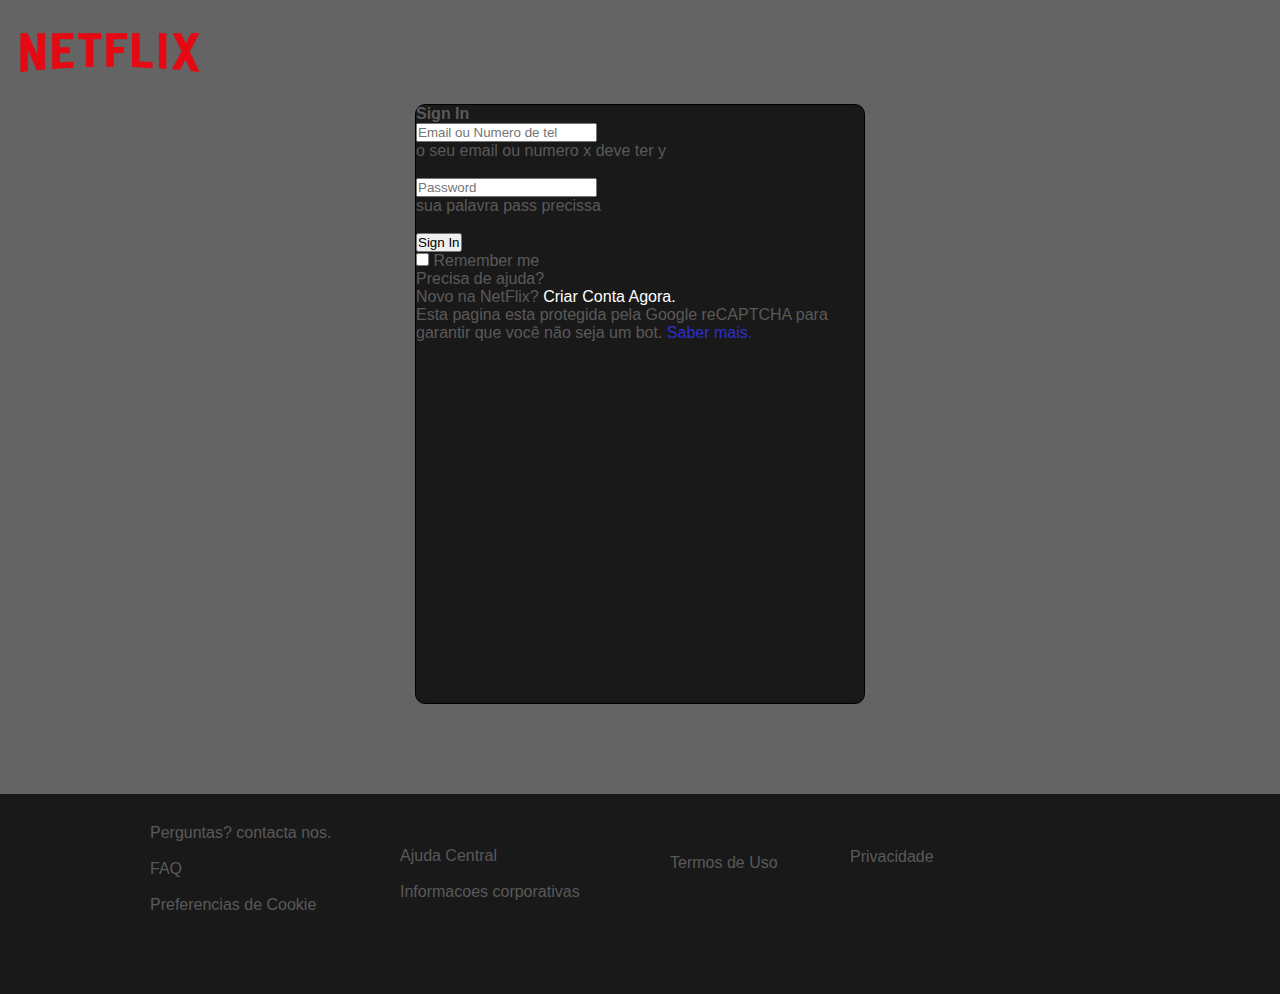
==== NetFlix/index.html @ d385528c "NetFlix project" ====
<!DOCTYPE html>
<html lang="en">

<head>
    <meta charset="UTF-8">
    <meta name="viewport" content="width=device-width, initial-scale=1.0">
    <title>NetFlix</title>

    <link rel="stylesheet" href="./assets/css/style.css">
</head>

<body>
    <nav class="logo-link">
        <a href="#" target="_self">
            <img class="img" src="./assets/img/logo.png" alt="NetFlix">
        </a>
    </nav>
    <div class="background">
        <div class="sign-in">
            <section>
                <p class="signIN" ><strong>Sign In</strong></p>
                <form action="#" method="get" target="_blank" autocomplete="off">
                    <p>
                        <input type="text"  autocomplete="email" spellcheck="false" placeholder="Email ou Numero de tel">
                    <p>o seu email ou numero x deve ter y </p>
                    <br>

                    <input type="password" id="senha" name="senha" placeholder="Password" required>
                    <p>sua palavra pass precissa </p>

                    <br>
                </form>
                <p>
                    <button type="submit"> Sign In </button>
                </p>

                <p>
                    <input type="checkbox" id="Remember" name="Remember" value="sim">
                    <label for="Remember"> Remember me</label>
                </p>

                <a class="um" href="#" target="_self">Precisa de ajuda?</a>

                <p>Novo na NetFlix? <a class="dois" href="#">Criar Conta Agora.</a></p>

                <p>Esta pagina esta protegida pela Google reCAPTCHA para garantir que você não seja um bot.
                    <a class="tres" href="#">Saber mais.</a></p>
            </section>
        </div>

        <div class="contacts">

            <p><a href="#">Perguntas? contacta nos.</a></p>
            <div class="um">
                <br>
                <p><a href="#"> FAQ</a></p>
                <br>
                <p><a href="#"> Preferencias de Cookie</a></p>
            </div>

            <div class="dois">
                <br>
                <p><a href="#"> Ajuda Central</a></p>
                <br>
                <p><a href="#"> Informacoes corporativas</a></p>
            </div>

            <div class="tres">
                <br>
                <p><a href="#"> Termos de Uso</a></p>
            </div>

            <div class="quatro">
                <br>
                <p><a href="#"> Privacidade</a></p>
            </div>
        </div>
    </div>

</body>

</html>
---- NetFlix/assets/css/style.css ----
* {
    margin: 0;
    padding: 0;
    box-sizing: border-box;
    letter-spacing: 0 !important;
}

html,
body {
    -webkit-font-smoothing: antialiased;
    -moz-osx-font-smoothing: grayscale;
    direction: ltr;
    font-family: Netflix Sans, Helvetica Neue, Segoe UI, Roboto, Ubuntu, sans-serif;
    font-size: 16px;
    background-color: rgb(250, 250, 250);
}

section {
    color: rgb(90, 89, 89);
}

body {
    background-image: url(https://assets.nflxext.com/ffe/siteui/vlv3/dc1cf82d-97c9-409f-b7c8-6ac1718946d6/ec4afc4c-3511-4f56-bfed-f51273e4f398/AO-en-20230911-popsignuptwoweeks-perspective_alpha_website_large.jpg);
    background-size: cover;
}

nav {
    background-color: rgba(0, 0, 0, 0.600);
}

.img {
    width: 220px;
    height: 100px;
}

@media only screen and (min-width: 740px) {
    nav {
        background-color: rgba(0, 0, 0, 0.600);
    }
}

.background {
    background-color: rgba(0, 0, 0, 0.600);
    display: flex;
    flex-direction: column;
    justify-content: center;
    align-items: center;
    gap: 90px;
}

@media only screen and (min-width: 740px) {
    .background {
        display: flex;
        background-color: rgba(0, 0, 0, 0.600);
    }
}

.sign-in {
    order: 1;
    background-color: rgba(0, 0, 0, 0.752);
    width: 450px;
    height: 600px;
    border: 1px solid #000000; /* Borda vermelha */
    border-radius: 10px; /* Cantos arredondados */
}

.contacts {
    order: 2;
    width: 100%;
    height: 200px;
    background-color: rgba(0, 0, 0, 0.752);
}


.contacts>p {
    margin: 30px;
    margin-left: 100px;
    padding-left: 50px;
}

.contacts p {
    margin-left: 100px;
}

.contacts .um {
    margin-top: -30px;
    margin-left: 50px;
}

.contacts .dois {
    margin-top: -85px;
    margin-left: 300px;

}

.contacts .tres {
    margin: -65px 0;
    padding-left: 570px;
}

.contacts .quatro {
    margin: 23px;
    margin-left: 750px;
}

.contacts a:hover {
    text-decoration:underline;
    color: rgb(255, 0, 0);
}

.sign-in a:hover {
    text-decoration:underline;
}

.contacts a {
    text-decoration: none;
    color: rgb(90, 89, 89);
}

.sign-in .um {
    text-decoration: none;
    color: rgb(90, 89, 89);
}

.sign-in .dois {
    text-decoration: none;
    color: rgb(255, 255, 255);
}
.sign-in .tres {
    text-decoration: none;
    color: rgb(46, 46, 208);
}
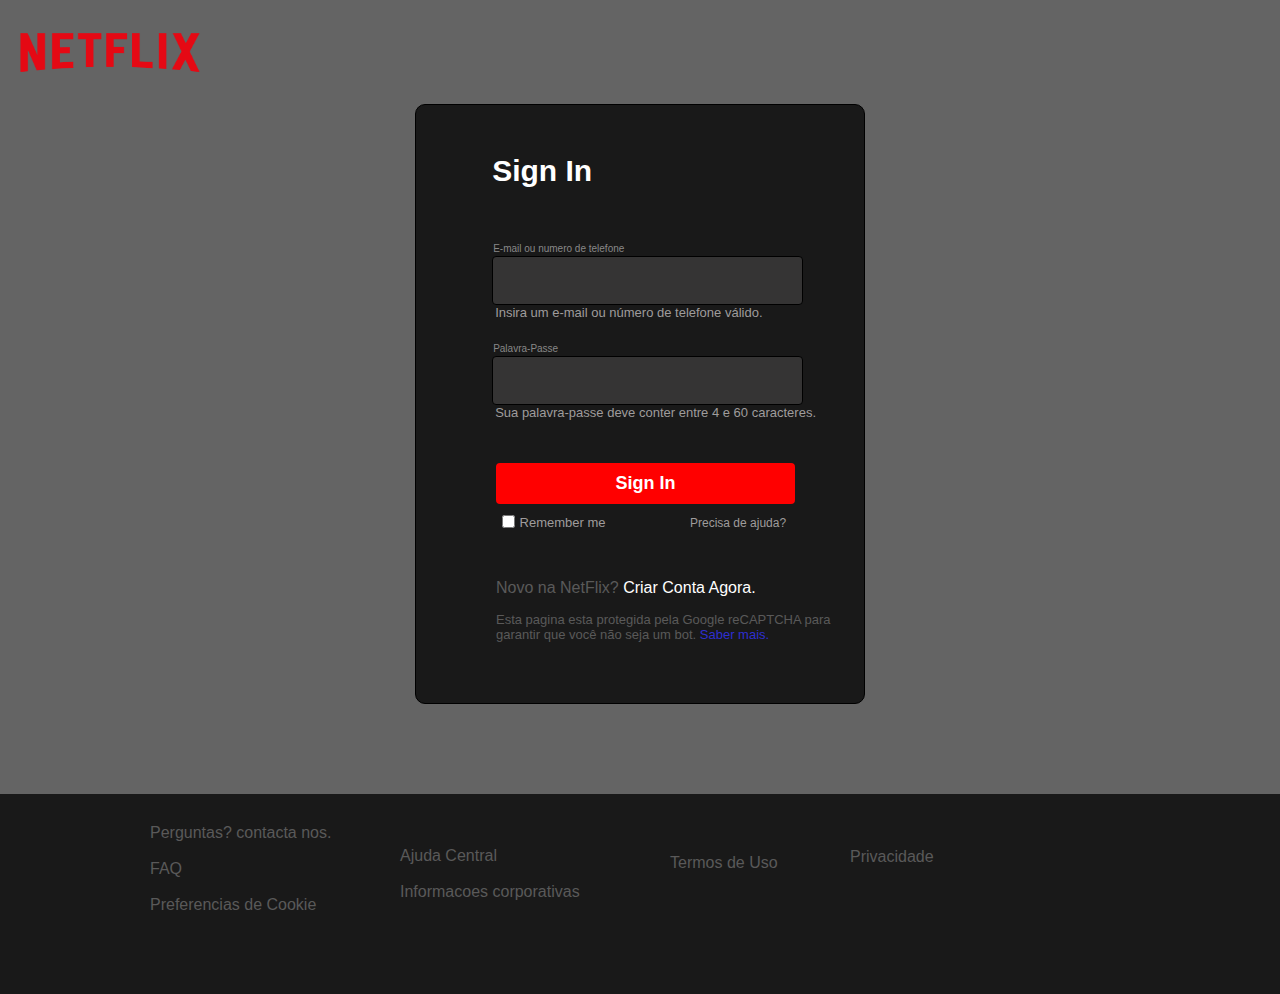
==== commit 867038cb: "Organizei o Sign-in" ====
--- a/NetFlix/index.html
+++ b/NetFlix/index.html
@@ -18,33 +18,35 @@
     <div class="background">
         <div class="sign-in">
             <section>
-                <p class="signIN" ><strong>Sign In</strong></p>
+                <p class="signIN"><strong>Sign In</strong></p>
                 <form action="#" method="get" target="_blank" autocomplete="off">
-                    <p>
-                        <input type="text"  autocomplete="email" spellcheck="false" placeholder="Email ou Numero de tel">
-                    <p>o seu email ou numero x deve ter y </p>
+
+                    <label class="L-um" for="L-um" class="placeLabel">E-mail ou numero de telefone</label>
+                    <input type="text" id="L-um" autocomplete="email" spellcheck="false">
+                    <p meu-atributo>Insira um e-mail ou número de telefone válido. </p>
                     <br>
 
-                    <input type="password" id="senha" name="senha" placeholder="Password" required>
-                    <p>sua palavra pass precissa </p>
+                    <label class="L-dois" for="senha" class="placeLabel">Palavra-Passe</label>
+                    <br>
+                    <input type="password" id="senha" name="senha" required>
+                    <p meu-atributo>Sua palavra-passe deve conter entre 4 e 60 caracteres. </p>
 
                     <br>
+                    <button type="submit"> <strong>Sign In</strong></button>
+
+                    <br>
+                    <input type="checkbox" id="Remember" name="Remember" value="sim">
+                    <label class="L-treS" for="Remember"> Remember me</label>
+
+                    <a class="um" href="#" target="_self">Precisa de ajuda?</a>
                 </form>
-                <p>
-                    <button type="submit"> Sign In </button>
+
+
+                <p atributo="um">Novo na NetFlix? <a class="dois" href="#">Criar Conta Agora.</a></p>
+
+                <p atributo>Esta pagina esta protegida pela Google reCAPTCHA para garantir que você não seja um bot.
+                    <a class="tres" href="#">Saber mais.</a>
                 </p>
-
-                <p>
-                    <input type="checkbox" id="Remember" name="Remember" value="sim">
-                    <label for="Remember"> Remember me</label>
-                </p>
-
-                <a class="um" href="#" target="_self">Precisa de ajuda?</a>
-
-                <p>Novo na NetFlix? <a class="dois" href="#">Criar Conta Agora.</a></p>
-
-                <p>Esta pagina esta protegida pela Google reCAPTCHA para garantir que você não seja um bot.
-                    <a class="tres" href="#">Saber mais.</a></p>
             </section>
         </div>
 
--- a/NetFlix/assets/css/style.css
+++ b/NetFlix/assets/css/style.css
@@ -22,6 +22,7 @@
 body {
     background-image: url(https://assets.nflxext.com/ffe/siteui/vlv3/dc1cf82d-97c9-409f-b7c8-6ac1718946d6/ec4afc4c-3511-4f56-bfed-f51273e4f398/AO-en-20230911-popsignuptwoweeks-perspective_alpha_website_large.jpg);
     background-size: cover;
+    font-family: sans-serif;
 }
 
 nav {
@@ -131,3 +132,128 @@
     color: rgb(46, 46, 208);
 }
 
+.sign-in .signIN{
+    color: white;
+    font-size: 30px;
+    padding-left: 13%;
+    padding-top: 7%;
+    margin: 4%;
+}
+
+.sign-in form{
+    padding-left: 13%;
+    padding-top: 7%;
+    margin: 4%;
+}
+
+form input[type="text"] {
+    background-color: #353434; /* Cor de fundo */
+    color: #fff; /* Cor do texto */
+    border: 1px solid #000000; /* Borda vermelha */
+    border-radius: 4px; /* Cantos arredondados */
+    padding: 15px; /* Espaçamento interno */
+    padding-right: 95px;
+    font-size: 15px; /* Tamanho da fonte */
+}
+
+
+
+form input[type="password"] {
+    background-color: #353434; /* Cor de fundo */
+    color: #fff; /* Cor do texto */
+    border: 1px solid #000000; /* Borda vermelha */
+    border-radius: 4px; /* Cantos arredondados */
+    padding: 15px; /* Espaçamento interno */
+    padding-right: 95px;
+    font-size: 15px; /* Tamanho da fonte */
+}
+
+form input[type="text"]:focus {
+    outline:transparent; 
+}
+
+form input[type="password"] {
+    outline:transparent; 
+}
+
+.sign-in .L-um{ /* hover ou algo */
+    position: relative;
+    top: 40%;
+    padding: 1px;
+    font-size: 10px;
+    color: #888;
+}
+
+.sign-in .L-dois{ /* hover ou algo */
+    position: relative;
+    padding: 1px;
+    font-size: 10px;
+    color: #888;
+}
+
+[meu-atributo] {
+    font-size: 13px;
+    color: rgb(159, 156, 156);
+    padding-left: 3px;
+}
+
+[atributo]{
+    font-size: 13px;
+    position: relative;
+    font-family: sans-serif;
+    top: 40px;
+    margin-left: 80px;
+}
+[atributo="um"]{
+    font-size: 16px;
+    position: relative;
+    font-family: sans-serif;
+    top: 40px;
+    padding-bottom: 15px;
+    margin-left: 80px;
+}
+
+button{
+    position: relative;
+    left: 40%;
+    font-family: sans-serif;
+    margin-top: 25px;
+    font-size: 18px;
+    padding-left: 31%;
+    padding-right: 31%;
+    margin-left: -39%;
+    border: 10px solid red; /* Borda vermelha */
+    border-radius: 4px; /* Cantos arredondados */
+    background-color: red;
+    color: white;
+}
+
+button:hover{
+    font-size: 18px;
+    background-color: black;
+}
+
+.sign-in .um{
+    position: relative;
+    top: 9px;
+    color: rgb(159, 156, 156);
+    font-size: 12px;
+    padding-left: 90px;
+    font-family: sans-serif;
+
+}
+
+.sign-in .L-treS{
+    position: relative;
+    top: 9px;
+    left: 10px;
+    color: rgb(159, 156, 156);
+    font-size: 13px;
+    font-family: sans-serif;
+
+}
+form input[type="checkbox"] {
+    position: relative;
+    top: 10px;
+    left: 10px;
+}
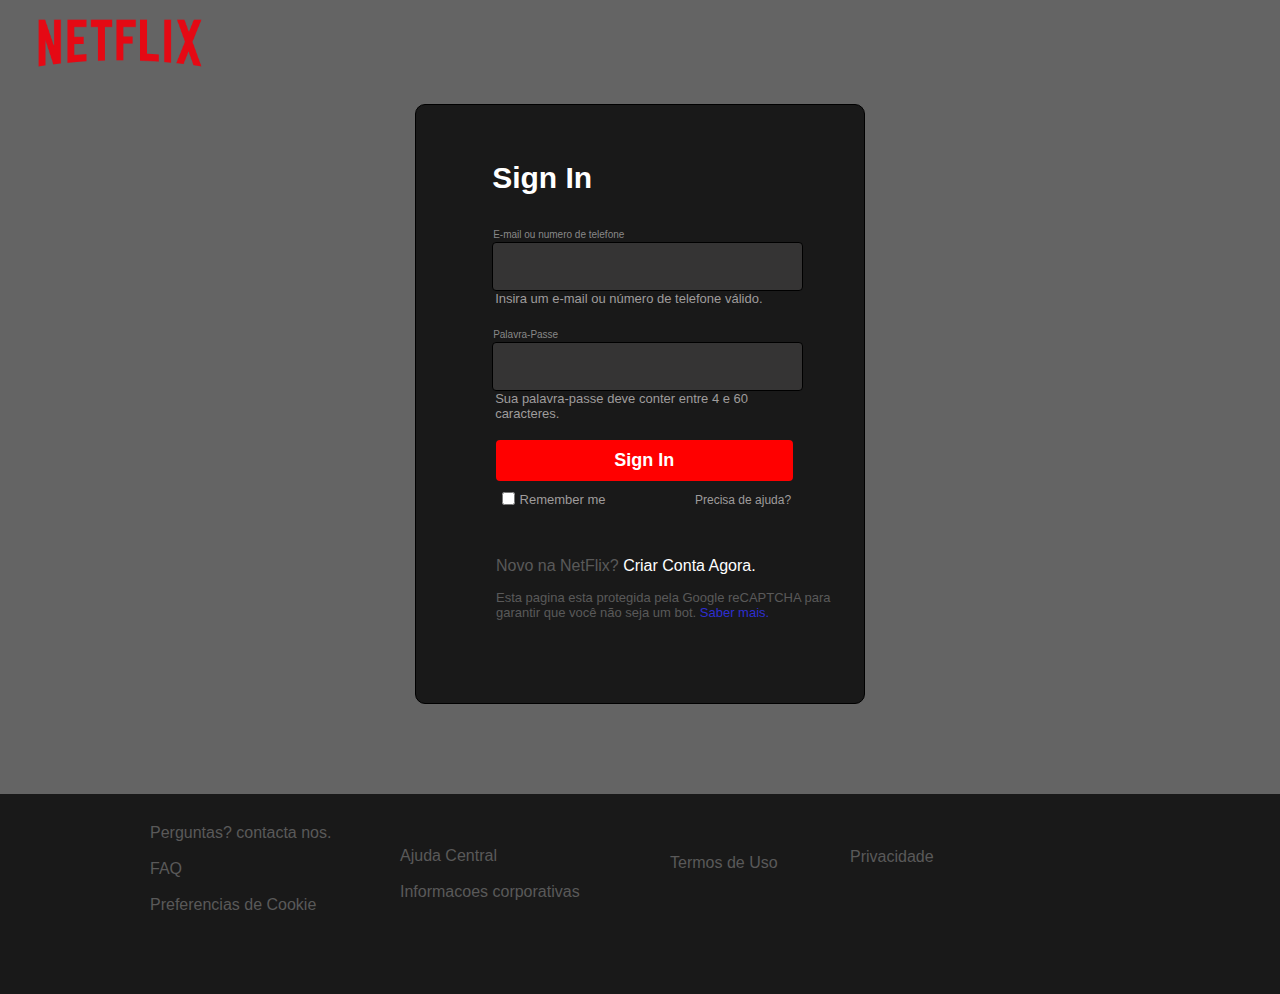
==== commit 34d6c9ed: "add icon" ====
--- a/NetFlix/index.html
+++ b/NetFlix/index.html
@@ -7,6 +7,8 @@
     <title>NetFlix</title>
 
     <link rel="stylesheet" href="./assets/css/style.css">
+    <link rel="icon" href="./assets/img/icon.png" type="image/x-icon" atributo>
+
 </head>
 
 <body>
@@ -29,10 +31,10 @@
                     <label class="L-dois" for="senha" class="placeLabel">Palavra-Passe</label>
                     <br>
                     <input type="password" id="senha" name="senha" required>
-                    <p meu-atributo>Sua palavra-passe deve conter entre 4 e 60 caracteres. </p>
+                    <p meu-atributo>Sua palavra-passe deve conter entre 4 e 60 <br>caracteres. </p>
 
                     <br>
-                    <button type="submit"> <strong>Sign In</strong></button>
+                    <button autocomplete="off" tabindex="0" type="submit"> <strong>Sign In</strong></button>
 
                     <br>
                     <input type="checkbox" id="Remember" name="Remember" value="sim">
--- a/NetFlix/assets/css/style.css
+++ b/NetFlix/assets/css/style.css
@@ -30,8 +30,10 @@
 }
 
 .img {
-    width: 220px;
-    height: 100px;
+    width: 200px;
+    height: 120px;
+    margin-left: 20px;
+    margin-top: -20px;
 }
 
 @media only screen and (min-width: 740px) {
@@ -61,8 +63,10 @@
     background-color: rgba(0, 0, 0, 0.752);
     width: 450px;
     height: 600px;
-    border: 1px solid #000000; /* Borda vermelha */
-    border-radius: 10px; /* Cantos arredondados */
+    border: 1px solid #000000;
+    /* Borda vermelha */
+    border-radius: 10px;
+    /* Cantos arredondados */
 }
 
 .contacts {
@@ -105,12 +109,11 @@
 }
 
 .contacts a:hover {
-    text-decoration:underline;
-    color: rgb(255, 0, 0);
+    text-decoration: underline;
 }
 
 .sign-in a:hover {
-    text-decoration:underline;
+    text-decoration: underline;
 }
 
 .contacts a {
@@ -127,56 +130,71 @@
     text-decoration: none;
     color: rgb(255, 255, 255);
 }
+
 .sign-in .tres {
     text-decoration: none;
     color: rgb(46, 46, 208);
 }
 
-.sign-in .signIN{
+.sign-in .signIN {
+    position: relative;
+    top: 20px;
     color: white;
     font-size: 30px;
+    padding-left: 17%;
+    padding-top: 8%;
+}
+
+.sign-in form {
     padding-left: 13%;
     padding-top: 7%;
     margin: 4%;
 }
 
-.sign-in form{
-    padding-left: 13%;
-    padding-top: 7%;
-    margin: 4%;
-}
-
 form input[type="text"] {
-    background-color: #353434; /* Cor de fundo */
-    color: #fff; /* Cor do texto */
-    border: 1px solid #000000; /* Borda vermelha */
-    border-radius: 4px; /* Cantos arredondados */
-    padding: 15px; /* Espaçamento interno */
+    background-color: #353434;
+    /* Cor de fundo */
+    color: #fff;
+    /* Cor do texto */
+    border: 1px solid #000000;
+    /* Borda vermelha */
+    border-radius: 4px;
+    /* Cantos arredondados */
+    padding: 15px;
+    /* Espaçamento interno */
     padding-right: 95px;
-    font-size: 15px; /* Tamanho da fonte */
+    font-size: 15px;
+    /* Tamanho da fonte */
 }
 
 
 
 form input[type="password"] {
-    background-color: #353434; /* Cor de fundo */
-    color: #fff; /* Cor do texto */
-    border: 1px solid #000000; /* Borda vermelha */
-    border-radius: 4px; /* Cantos arredondados */
-    padding: 15px; /* Espaçamento interno */
+    background-color: #353434;
+    /* Cor de fundo */
+    color: #fff;
+    /* Cor do texto */
+    border: 1px solid #000000;
+    /* Borda vermelha */
+    border-radius: 4px;
+    /* Cantos arredondados */
+    padding: 15px;
+    /* Espaçamento interno */
     padding-right: 95px;
-    font-size: 15px; /* Tamanho da fonte */
+    font-size: 15px;
+    /* Tamanho da fonte */
 }
 
 form input[type="text"]:focus {
-    outline:transparent; 
+    outline: transparent;
 }
 
 form input[type="password"] {
-    outline:transparent; 
-}
-
-.sign-in .L-um{ /* hover ou algo */
+    outline: transparent;
+}
+
+.sign-in .L-um {
+    /* hover ou algo */
     position: relative;
     top: 40%;
     padding: 1px;
@@ -184,7 +202,8 @@
     color: #888;
 }
 
-.sign-in .L-dois{ /* hover ou algo */
+.sign-in .L-dois {
+    /* hover ou algo */
     position: relative;
     padding: 1px;
     font-size: 10px;
@@ -197,14 +216,15 @@
     padding-left: 3px;
 }
 
-[atributo]{
+[atributo] {
     font-size: 13px;
     position: relative;
     font-family: sans-serif;
     top: 40px;
     margin-left: 80px;
 }
-[atributo="um"]{
+
+[atributo="um"] {
     font-size: 16px;
     position: relative;
     font-family: sans-serif;
@@ -213,37 +233,44 @@
     margin-left: 80px;
 }
 
-button{
+button {
     position: relative;
     left: 40%;
     font-family: sans-serif;
-    margin-top: 25px;
+    margin-top: 1px;
     font-size: 18px;
-    padding-left: 31%;
-    padding-right: 31%;
+    padding-left: 30%;
+    padding-right: 30%;
     margin-left: -39%;
-    border: 10px solid red; /* Borda vermelha */
-    border-radius: 4px; /* Cantos arredondados */
+    border: 10px solid red;
+    /* Borda vermelha */
+    border-radius: 4px;
+    /* Cantos arredondados */
     background-color: red;
     color: white;
 }
 
-button:hover{
-    font-size: 18px;
-    background-color: black;
-}
-
-.sign-in .um{
+button:hover {
+   
+}
+
+@media only screen and (min-width: 360px){
+    .sign-in button {
+        max-width: 84%;
+        width: 100%;
+    }
+}
+.sign-in .um {
     position: relative;
     top: 9px;
     color: rgb(159, 156, 156);
     font-size: 12px;
-    padding-left: 90px;
-    font-family: sans-serif;
-
-}
-
-.sign-in .L-treS{
+    padding-left: 95px;
+    font-family: sans-serif;
+
+}
+
+.sign-in .L-treS {
     position: relative;
     top: 9px;
     left: 10px;
@@ -252,8 +279,9 @@
     font-family: sans-serif;
 
 }
+
 form input[type="checkbox"] {
     position: relative;
     top: 10px;
     left: 10px;
-}
+}